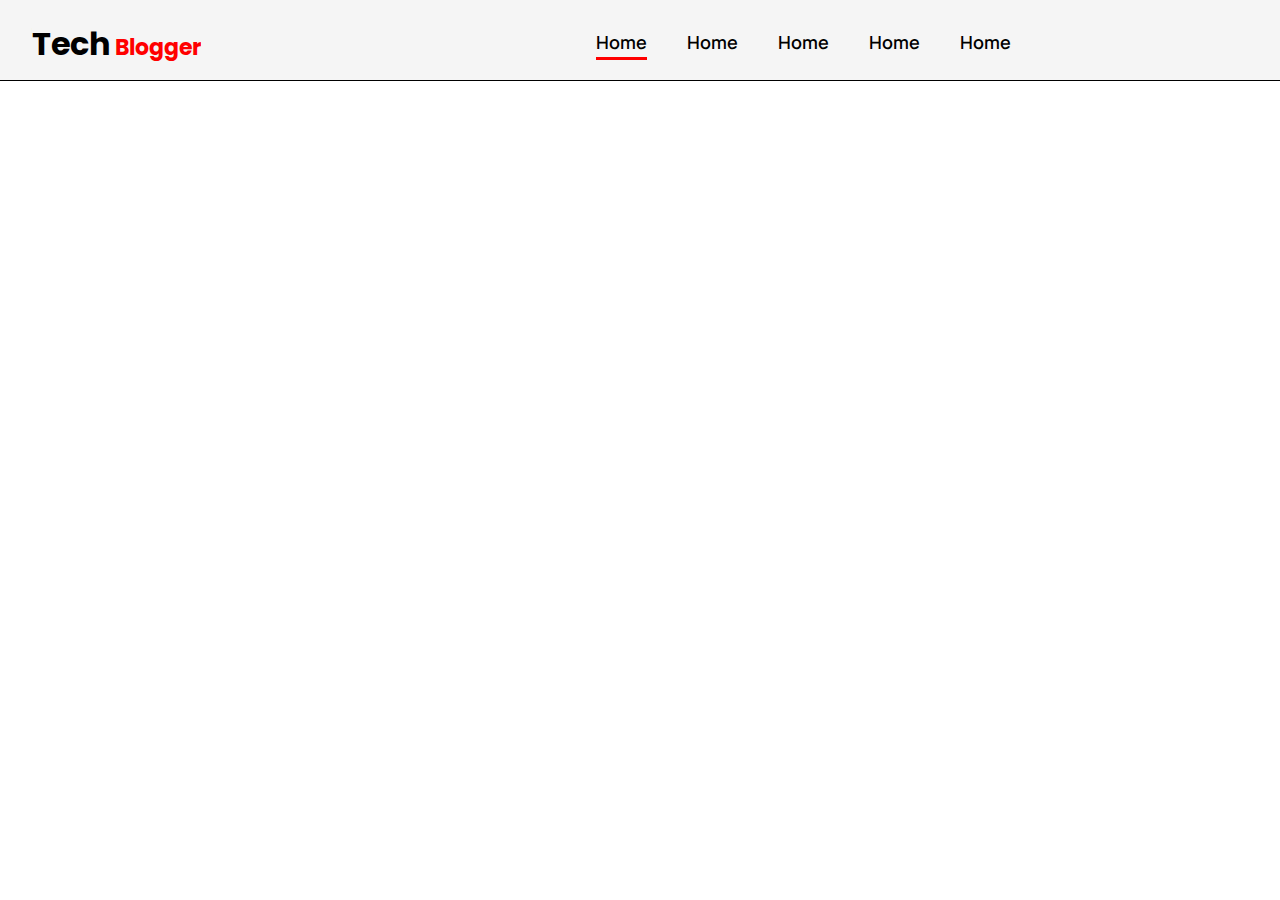
==== index.html @ 4471d388 "first commit" ====
<!DOCTYPE html>
<html lang="en">
<head>
    <meta charset="UTF-8">
    <meta name="viewport" content="width=device-width, initial-scale=1.0">
    <title>Navbar</title>
    <link rel="stylesheet" href="index.css">
    <link rel="preconnect" href="https://fonts.googleapis.com">
<link rel="preconnect" href="https://fonts.gstatic.com" crossorigin>
<link href="https://fonts.googleapis.com/css2?family=Karma:wght@300;400&family=Manrope:wght@400;600;700;800&family=Poppins:ital,wght@0,100;0,500;1,500&display=swap" rel="stylesheet">
</head>
<body>
    <div class="navbar">
        <div class="logo_text">
            <h1 class="black">Tech</h1>
            <h1 class="red">Blogger</h1>
        </div>
        <div class="navlink">
            <ul>
                <li ><h1 id="first">Home</h1></li>
                <li ><h1 id="second">Home</h1></li>
                <li ><h1 id="third">Home</h1></li>
                <li ><h1 id="fourth">Home</h1></li>
                <li ><h1 id="fifth">Home</h1></li>
            </ul>
        </div>
        <div class="mobile_nav">
            <img src="images/menu.webp" alt="menu_image" id="menu_image">
            <img src="images/close.webp" alt="closing_image" id="close_image" onclick="handleCloseImageClick()">
        </div>
        <div class="mobile_navlink" id="mobile_navlink">
            <div class="mobile_link">
                <ul>
                    <li><a href="#">home</a></li>
                    <li><a href="#">home</a></li>
                    <li><a href="#">home</a></li>
                    <li><a href="#">home</a></li>
                    <li><a href="#">home</a></li>
                </ul>
            </div>
        </div>
    </div>
    <script>
            let nav_three_line_image = document.getElementById("menu_image");
            let mobile_navlink = document.getElementById("mobile_navlink");
            let close_image = document.getElementById("close_image");

            nav_three_line_image.onclick = () => {
                mobile_navlink.style.visibility = "visible";
                mobile_navlink.style.animationName = "mobile_navlink";
                mobile_navlink.style.animationDuration = ".9s";
                mobile_navlink.style.width = "100%";
                nav_three_line_image.style.animationName = "rotate";
                nav_three_line_image.style.animationDuration = ".5s";
                close_image.style.animationName = "norotate";
                close_image.style.animationDuration = ".5s";

                const time = setTimeout(() => {        
                    close_image.style.visibility = "visible";
                }, 500);

                const crosstime = setTimeout(() => {
                    nav_three_line_image.style.display = "none";
                    close_image.style.display = "inline-block";
                    close_image.style.visibility = "visible";
                }, 400);
            };
            close_image.onclick = () => {
                mobile_navlink.style.animationName = "backdrop_mobile_navlink";
                mobile_navlink.style.animationDuration = ".9s";
                mobile_navlink.style.width = "0%";
                close_image.style.animationName = "rotate";
                close_image.style.animationDuration = ".5s";
                nav_three_line_image.style.animationName = "norotate";
                nav_three_line_image.style.animationDuration = ".5s";
                
                const crosstime = setTimeout(() => {
                    close_image.style.display = "none";
                    nav_three_line_image.style.display = "inline-block";
                    nav_three_line_image.style.visibility = "visible";
                }, 400);
            }

            // Define the media quer
            
        const mediaQuery = window.matchMedia('(max-width: 999px)');

        // Define a function to handle the media query change
        function handleMediaQueryChange(mediaQuery) {
          if (mediaQuery.matches) {
            nav_three_line_image.style.display = "inline-block"
          } else {
            nav_three_line_image.style.display = "none"
            mobile_navlink.style.visibility = "hidden"
            close_image.style.display = "none"
          }
        }
        // Add an event listener to track media query changes
        mediaQuery.addListener(handleMediaQueryChange);
        // Initial call to the function to handle the current media query status
        handleMediaQueryChange(mediaQuery);


        let first = document.getElementById("first");
        let second = document.getElementById("second");
        let third = document.getElementById( "third");
        let fourth = document.getElementById("fourth");
        let fifth = document.getElementById("fifth");

        first.style.borderBottom = "3px solid red"
        first.onclick = () =>{
            first.style.animationName = "border_bottom"
            first.style.animationDuration = ".5s"
            first.style.borderBottom = "3px solid red"
            second.style.borderBottom = "0px"
            third.style.borderBottom = "0px"
            fourth.style.borderBottom = "0px"
            fifth.style.borderBottom = "0px"
        }
        second.onclick = () => {
            second.style.animationName = "border_bottom"
            second.style.animationDuration = ".5s"
            second.style.borderBottom = "3px solid red"
            first.style.borderBottom = "0px"
            third.style.borderBottom = "0px"
            fourth.style.borderBottom = "0px"
            fifth.style.borderBottom = "0px"
        }
        third.onclick = () => {
            third.style.animationName = "border_bottom"
            third.style.animationDuration = ".5s"
            third.style.borderBottom = "3px solid red"
            first.style.borderBottom = "0px"
            second.style.borderBottom = "0px"
            fourth.style.borderBottom = "0px"
            fifth.style.borderBottom = "0px"
        }
        fourth.onclick = () => {
            fourth.style.animationName = "border_bottom"
            fourth.style.animationDuration = ".5s"
            fourth.style.borderBottom = "3px solid red"
            first.style.borderBottom = "0px"
            third.style.borderBottom = "0px"
            second.style.borderBottom = "0px"
            fifth.style.borderBottom = "0px"
        }
        fifth.onclick = () => {
            fifth.style.animationName = "border_bottom"
            fifth.style.animationDuration = ".5s"
            fifth.style.borderBottom = "3px solid red"
            first.style.borderBottom = "0px"
            third.style.borderBottom = "0px"
            fourth.style.borderBottom = "0px"
            second.style.borderBottom = "0px"
        }
    </script>
</body>
</html>
---- index.css ----
*{
    margin:0px;
    padding: 0px;
}
.navbar{
    height:80px;
    width:100%;
    border-bottom: .5px solid black;
    background-color: whitesmoke;
    position: fixed;
}
.logo_text{
    position: absolute;
    top:20px;
    left:2.5%;
}
.black{
    display: inline-block;
    font-family: Poppins;
}
.red{
    display: inline-block;
    color:rgb(255, 0, 0);
    font-family: Poppins;
    font-size: 22px;
}
.navlink{
    display: none;
    position:absolute;
    left:45%;
    top:10px;
    visibility: visible;
}
.navlink ul{
    display: flex;
}
.navlink ul li{
    margin:20px;
    list-style: none;
}
.navlink ul li h1{
    text-decoration: none;
    color:black;
    font-family: Manrope;
    font-weight: 600;
    font-size: 18px;
    cursor: pointer;
    padding-bottom: 2.5px;
}
@media (min-width:999px) {
    .mobile_navlink{
        position: fixed;
    }
    .navlink{
        display: inline-block;
        visibility:visible;
        width:auto;
    }
}
/* Navbar for mobile users*/


.mobile_nav{
    width:10%;
    position: relative;
    left:85%;
    margin-top: 15px;
}
.mobile_nav img{
    width:40px;
    height:auto;
}
#close_image{
    margin:5.5px;
    width:25px;
    display: none;
}
.mobile_navlink{
    display: none;
    height:100vh;
    width:100%;
    position: absolute;
    top:82px;
    display:flex;
    justify-content: center;
    align-items:center;
    visibility: hidden;
    overflow: hidden;
}
.mobile_link ul li{
    list-style: none;
    margin: 20px;
    padding:10px;
    position: relative;
    bottom:90px;
}
.mobile_link ul li a{
    text-decoration: none;
    font-family: Poppins;
    font-weight: 600;
    font-size: 22px;
    color: black;
}

@keyframes mobile_navlink{
    0%{
        width:0vw;
    }
    100%{
        width:100%;
    }
}
@keyframes backdrop_mobile_navlink{
    0%{
        width:100%;
    }
    100%{
        width:0vw;
    }
}
@keyframes rotate{
    0%{
        transform: rotate(180deg);
    }
    100%{
        transform: rotate(0deg);
    }
}
@keyframes norotate{
    0%{
        transform: rotate(0deg);
    }
    100%{
        transform: rotate(0deg);
    }
}
@media (min-width:0px) and (max-width:499px){
    .mobile_nav{
       top:20px;
    }
}
@media (min-width:999px){
    .mobile_nav{
        visibility:hidden;
    }
    .mobile_navlink{
        visibility:hidden;
    }
}
@keyframes border_bottom{
    0%{
        width:0%;
    }
    100%{
        width:100%;
    }
}
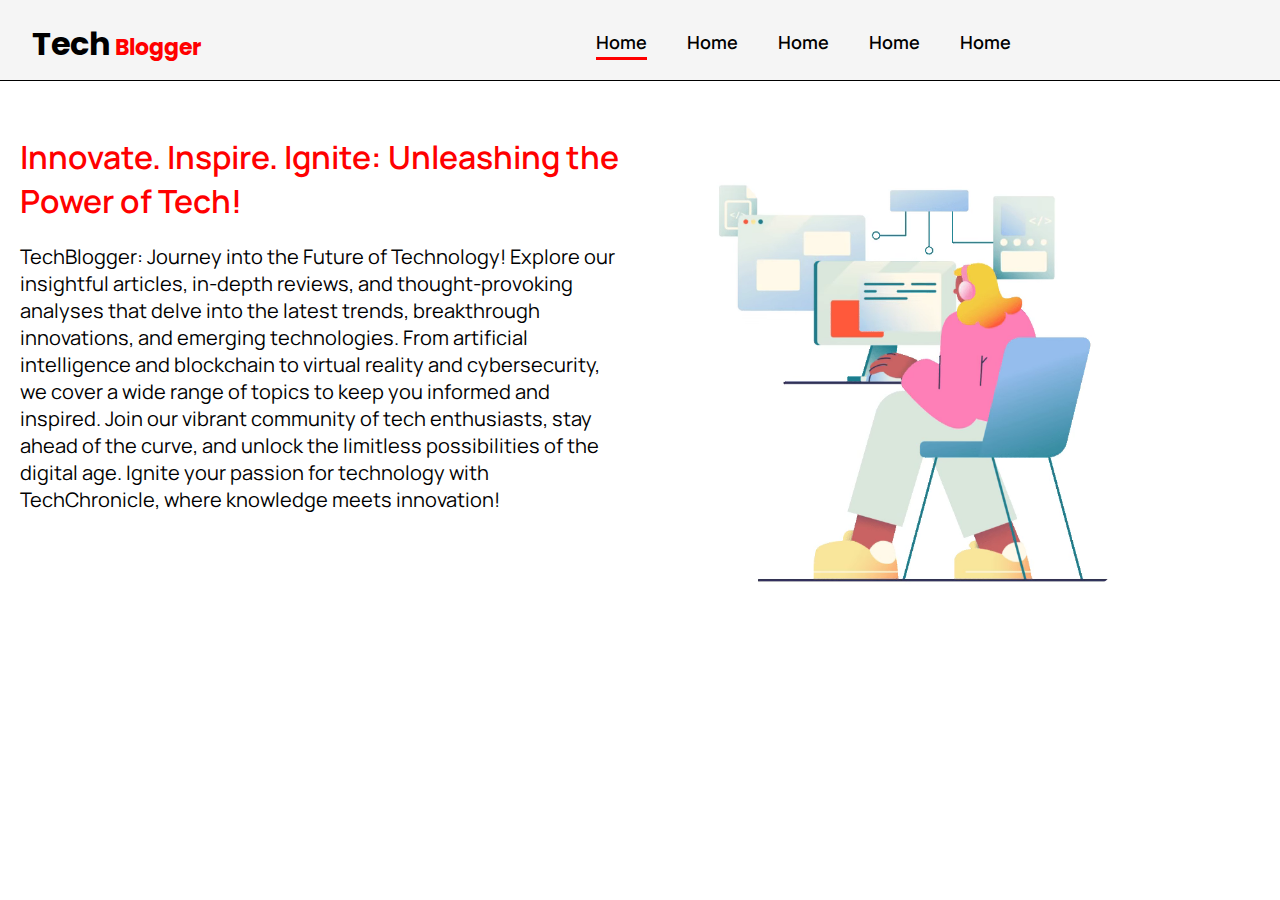
==== commit 908c1393: "add hero section in navbar" ====
--- a/index.html
+++ b/index.html
@@ -38,6 +38,18 @@
                     <li><a href="#">home</a></li>
                 </ul>
             </div>
+        </div>
+    </div>
+    <!--hero section-->
+    <div class="heroSection">
+        <div class="left">
+            <h1>Innovate. Inspire. Ignite: Unleashing the Power of Tech!</h1>
+            <p>TechBlogger: Journey into the Future of Technology! Explore our insightful articles, in-depth reviews, and thought-provoking analyses that delve into the latest trends, breakthrough innovations, and emerging technologies. From artificial intelligence and blockchain to virtual reality and cybersecurity, we cover a wide range of topics to keep you informed and inspired. Join our vibrant community of tech enthusiasts, stay ahead of the curve, and unlock the limitless possibilities of the digital age. Ignite your passion for technology with TechChronicle, where knowledge meets innovation!</p>
+        </div>
+        <div class="right">
+            <video loop muted autoplay id="video">
+                <source src="images/beam-woman-sitting-at-desk-and-programming.webm" type="video/webm">
+            </video>
         </div>
     </div>
     <script>
--- a/index.css
+++ b/index.css
@@ -57,9 +57,10 @@
         width:auto;
     }
 }
+
+
+
 /* Navbar for mobile users*/
-
-
 .mobile_nav{
     width:10%;
     position: relative;
@@ -71,9 +72,9 @@
     height:auto;
 }
 #close_image{
-    margin:5.5px;
     width:25px;
     display: none;
+    margin: 6px;
 }
 .mobile_navlink{
     display: none;
@@ -86,6 +87,7 @@
     align-items:center;
     visibility: hidden;
     overflow: hidden;
+    background-color: whitesmoke;
 }
 .mobile_link ul li{
     list-style: none;
@@ -134,11 +136,6 @@
         transform: rotate(0deg);
     }
 }
-@media (min-width:0px) and (max-width:499px){
-    .mobile_nav{
-       top:20px;
-    }
-}
 @media (min-width:999px){
     .mobile_nav{
         visibility:hidden;
@@ -155,3 +152,79 @@
         width:100%;
     }
 }
+/*hero section css*/
+.heroSection{
+    width:100%;
+    height:auto;
+    display: flex;
+}
+.left{
+    width:50%;
+    margin-top: 25px;
+}
+.left h1{
+    font-family: Manrope;
+    font-weight: 600;
+    font-size: 32px;
+    color:red;
+    margin: 20px;
+    margin-top: 110px;
+}
+.left p{
+    font-family: Manrope;
+    font-weight: 400;
+    font-size: 20px;
+    margin: 20px;
+}
+.right{
+    margin-top: 100px;
+    width:50%;
+    height:auto;
+}
+#video{
+    width:80%;
+    border-radius: 200px;
+    margin: 20px;
+}
+/*css for phone*/
+@media (max-width:1000px){
+    .heroSection{
+        display: inline-block;
+    }
+    .left{
+        width:100%;
+        display: inline-block;
+        margin: 0px;
+    }
+    .left h1{
+        font-size: 28px;
+    }
+    .left p{
+        font-size: 18px;
+    }
+    .right{
+        width:100%;
+        margin: 0px;
+    }
+    #video{
+        width:50%;
+        margin-left: 22%;
+    }
+
+}
+@media (max-width:500px){
+    .left{
+        margin:0px;
+    }
+    .left p{
+        font-size: 14.5px;
+    }
+    .right{
+        margin: 0px;
+        width:100%;
+    }
+    #vedio{
+        margin-left: 0px;
+        width:99vw;
+    }
+}
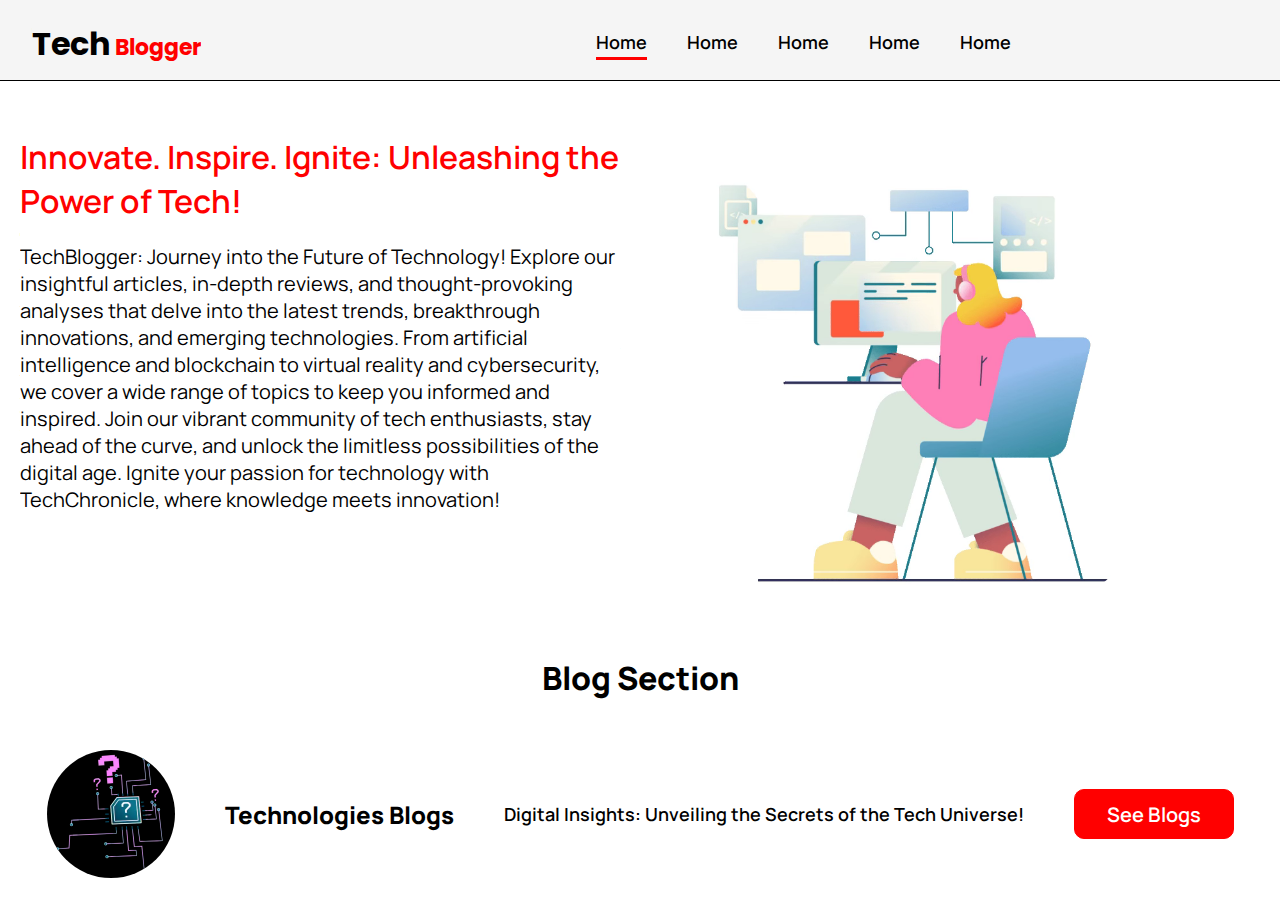
==== commit 24ae423b: "add blog section" ====
--- a/index.html
+++ b/index.html
@@ -51,6 +51,17 @@
                 <source src="images/beam-woman-sitting-at-desk-and-programming.webm" type="video/webm">
             </video>
         </div>
+    </div>
+    <!--blog section-->
+
+    <div class="blogsection">
+        <h1>Blog Section</h1>
+    </div>
+    <div class="tech">
+        <img src="images/technology.webp" alt="technology icon" class="tech_item">
+        <h2 class="tech_item">Technologies Blogs</h2>
+        <p class="tech_item">Digital Insights: Unveiling the Secrets of the Tech Universe!</p>
+        <button class="tech_item">See Blogs</button>
     </div>
     <script>
             let nav_three_line_image = document.getElementById("menu_image");
--- a/index.css
+++ b/index.css
@@ -228,3 +228,89 @@
         width:99vw;
     }
 }
+
+/*blog section css*/
+.blogsection{
+    width:100%;
+    display: flex;
+    justify-content: center;
+}
+.blogsection h1{
+    display: inline-block;
+    font-family: Manrope;
+    font-weight: 800;
+    font-size: 32px;
+}
+.tech{
+    width: 100%; 
+    display: flex;
+    align-items: center;
+    justify-content: center;
+    gap:50px;
+    margin-top: 50px;
+}
+.tech img{
+    width:10%;
+    height: auto;
+    border-radius: 200px;
+    background-color: black;
+}
+.tech h2{
+    font-family: Manrope;
+    font-weight: 800;
+    font-size: 24px;
+}
+.tech p{
+    font-family: Manrope;
+    font-weight: 600;
+    font-size: 18px;
+}
+.tech button{
+    width:12.5vw;
+    height: 50px;
+    font-family: Manrope;
+    font-weight: 600;
+    font-size: 20px;
+    background-color: red;
+    color: white;
+    border-radius: 10px;
+    border: 1px solid red;
+}
+@media (max-width:1000px){
+    .tech{
+        width:98vw;
+        display: grid;
+        gap: 20px;
+        grid-template-columns: 1fr;
+        grid-template-rows: 1fr;
+        justify-items: center;
+        align-items: center;
+        padding: 10px;
+    }
+    .tech h1{
+        text-align: center;
+    }
+    .tech p{
+        text-align: center;
+    }
+    .tech img{
+        width: 20%;
+    }
+    .tech button{
+        width:20vw;
+    }
+}
+@media (max-width:580px){
+    .tech img{
+        width: 25%;
+    }
+    .tech button{
+        width: 30vw;
+    }
+}
+@media (max-width:350px){
+    .tech button{
+        width: 35vw;
+        font-size: 16px;
+    }
+}
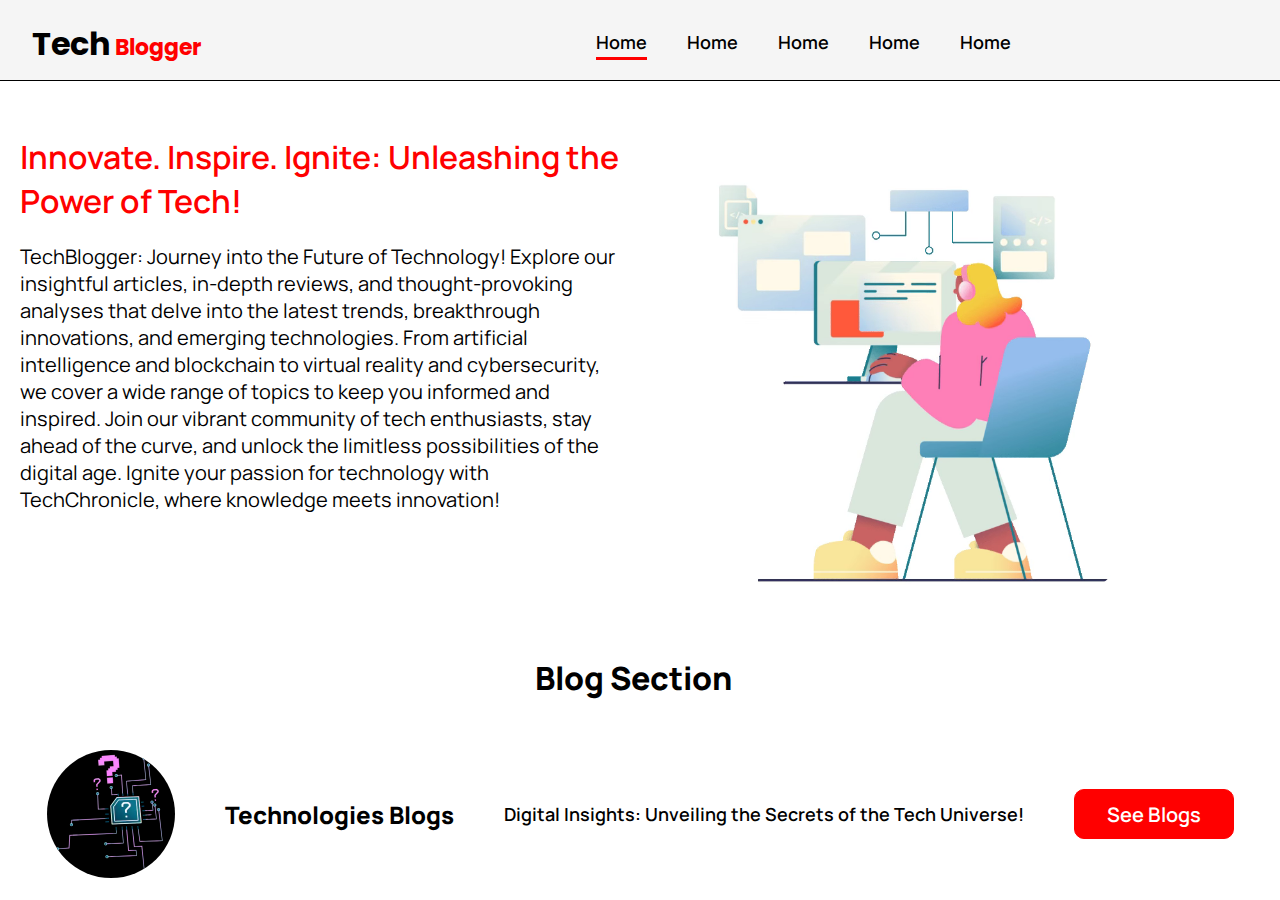
==== commit f7d95396: "edit" ====
--- a/index.html
+++ b/index.html
@@ -58,10 +58,10 @@
         <h1>Blog Section</h1>
     </div>
     <div class="tech">
-        <img src="images/technology.webp" alt="technology icon" class="tech_item">
-        <h2 class="tech_item">Technologies Blogs</h2>
-        <p class="tech_item">Digital Insights: Unveiling the Secrets of the Tech Universe!</p>
-        <button class="tech_item">See Blogs</button>
+        <img src="images/technology.webp" alt="technology icon">
+        <h2>Technologies Blogs</h2>
+        <p>Digital Insights: Unveiling the Secrets of the Tech Universe!</p>
+        <button>See Blogs</button>
     </div>
     <script>
             let nav_three_line_image = document.getElementById("menu_image");
--- a/index.css
+++ b/index.css
@@ -231,7 +231,7 @@
 
 /*blog section css*/
 .blogsection{
-    width:100%;
+    width:99vw;
     display: flex;
     justify-content: center;
 }
@@ -278,14 +278,12 @@
 }
 @media (max-width:1000px){
     .tech{
-        width:98vw;
         display: grid;
         gap: 20px;
         grid-template-columns: 1fr;
         grid-template-rows: 1fr;
         justify-items: center;
         align-items: center;
-        padding: 10px;
     }
     .tech h1{
         text-align: center;
@@ -303,6 +301,12 @@
 @media (max-width:580px){
     .tech img{
         width: 25%;
+    }
+    .tech h2{
+        font-size: 20px;
+    }
+    .tech p {
+        font-size: 15px;
     }
     .tech button{
         width: 30vw;
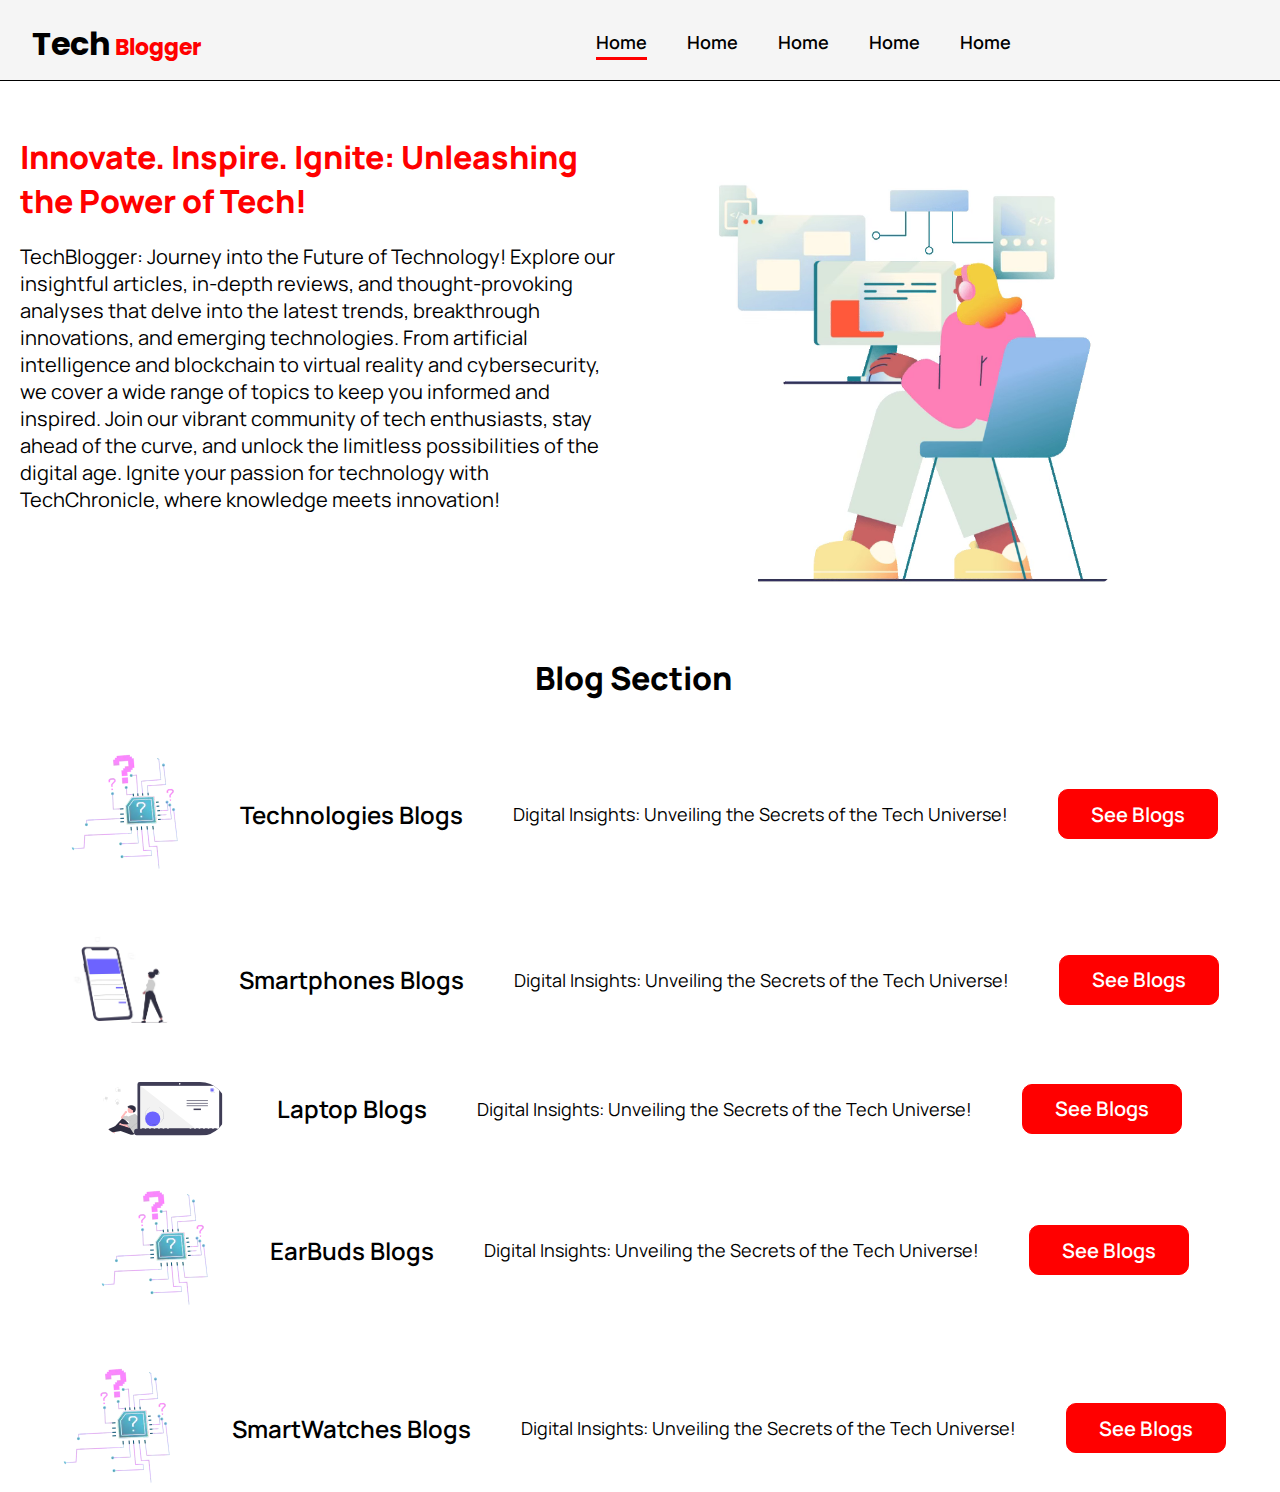
==== commit 5e5bed64: "edit blog" ====
--- a/index.html
+++ b/index.html
@@ -60,6 +60,30 @@
     <div class="tech">
         <img src="images/technology.webp" alt="technology icon">
         <h2>Technologies Blogs</h2>
+        <p>Digital Insights: Unveiling the Secrets of the Tech Universe!</p>
+        <button>See Blogs</button>
+    </div>
+    <div class="tech">
+        <img src="images/undraw_Mobile_app_re_catg.webp" alt="mobile icon">
+        <h2>Smartphones Blogs</h2>
+        <p>Digital Insights: Unveiling the Secrets of the Tech Universe!</p>
+        <button>See Blogs</button>
+    </div>
+    <div class="tech">
+        <img src="images/undraw_code_thinking_re_gka2.svg" alt="laptop icon">
+        <h2>Laptop Blogs</h2>
+        <p>Digital Insights: Unveiling the Secrets of the Tech Universe!</p>
+        <button>See Blogs</button>
+    </div>
+    <div class="tech">
+        <img src="images/technology.webp" alt="technology icon">
+        <h2>EarBuds Blogs</h2>
+        <p>Digital Insights: Unveiling the Secrets of the Tech Universe!</p>
+        <button>See Blogs</button>
+    </div>
+    <div class="tech">
+        <img src="images/technology.webp" alt="technology icon">
+        <h2>SmartWatches Blogs</h2>
         <p>Digital Insights: Unveiling the Secrets of the Tech Universe!</p>
         <button>See Blogs</button>
     </div>
--- a/index.css
+++ b/index.css
@@ -164,7 +164,7 @@
 }
 .left h1{
     font-family: Manrope;
-    font-weight: 600;
+    font-weight: 800;
     font-size: 32px;
     color:red;
     margin: 20px;
@@ -253,16 +253,15 @@
     width:10%;
     height: auto;
     border-radius: 200px;
-    background-color: black;
 }
 .tech h2{
     font-family: Manrope;
-    font-weight: 800;
+    font-weight: 600;
     font-size: 24px;
 }
 .tech p{
     font-family: Manrope;
-    font-weight: 600;
+    font-weight: 400;
     font-size: 18px;
 }
 .tech button{
